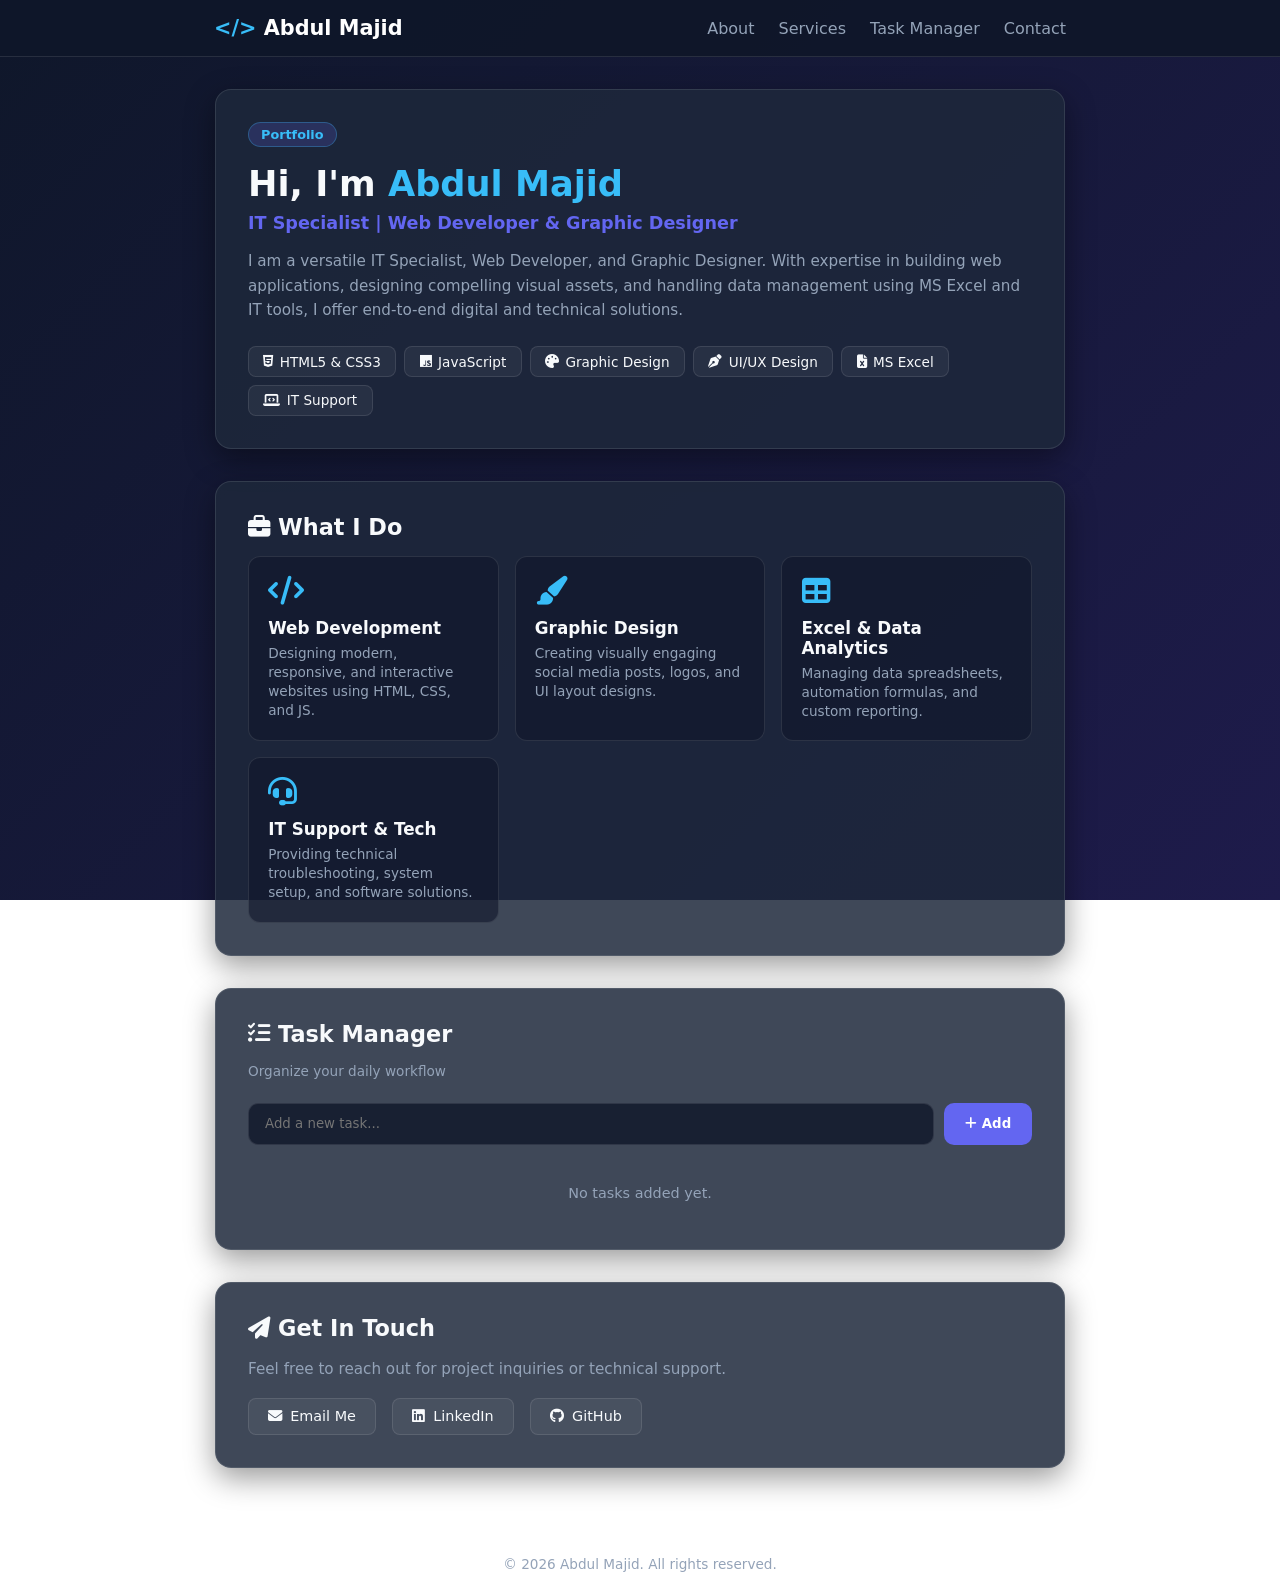
==== index.html @ b1f45f66 "Rename Index.html to index.html" ====
<!DOCTYPE html>
<html lang="en">
<head>
  <meta charset="UTF-8">
  <meta name="viewport" content="width=device-width, initial-scale=1.0">
  <title>Abdul Majid | IT Specialist, Designer & Developer</title>
  <link rel="stylesheet" href="https://cdnjs.cloudflare.com/ajax/libs/font-awesome/6.4.0/css/all.min.css">
  
  <style>
    :root {
      --primary: #6366f1;
      --primary-hover: #4f46e5;
      --bg-gradient: linear-gradient(135deg, #0f172a 0%, #1e1b4b 100%);
      --card-bg: rgba(30, 41, 59, 0.85);
      --text-main: #f8fafc;
      --text-muted: #94a3b8;
      --accent: #38bdf8;
      --border: rgba(255, 255, 255, 0.1);
    }

    * {
      box-sizing: border-box;
      margin: 0;
      padding: 0;
      font-family: system-ui, -apple-system, sans-serif;
      scroll-behavior: smooth;
    }

    body {
      background: #0f172a;
      background: var(--bg-gradient);
      background-attachment: fixed;
      color: var(--text-main);
      min-height: 100vh;
      display: flex;
      flex-direction: column;
    }

    .main-container {
      max-width: 850px;
      width: 90%;
      margin: 2rem auto;
      flex: 1;
    }

    /* Glassmorphism Cards */
    .glass-card {
      background: var(--card-bg);
      border: 1px solid var(--border);
      border-radius: 16px;
      padding: 2rem;
      margin-bottom: 2rem;
      box-shadow: 0 10px 30px rgba(0, 0, 0, 0.4);
      transition: transform 0.2s ease, box-shadow 0.2s ease;
    }

    .glass-card:hover {
      transform: translateY(-2px);
      box-shadow: 0 12px 35px rgba(0, 0, 0, 0.5);
    }

    /* Navbar */
    header {
      background: rgba(15, 23, 42, 0.95);
      position: sticky;
      top: 0;
      z-index: 1000;
      border-bottom: 1px solid var(--border);
    }

    .navbar {
      display: flex;
      justify-content: space-between;
      align-items: center;
      max-width: 900px;
      margin: 0 auto;
      padding: 1rem 1.5rem;
    }

    .logo {
      font-size: 1.3rem;
      font-weight: 700;
      color: #fff;
    }

    .logo-accent {
      color: var(--accent);
    }

    .nav-links {
      display: flex;
      list-style: none;
      gap: 1.5rem;
    }

    .nav-link {
      color: var(--text-muted);
      text-decoration: none;
      font-weight: 500;
      transition: color 0.2s;
    }

    .nav-link:hover {
      color: var(--accent);
    }

    .toggle-btn {
      display: none;
      background: none;
      border: none;
      color: #fff;
      font-size: 1.5rem;
      cursor: pointer;
    }

    /* Profile Section */
    .profile-badge {
      display: inline-block;
      background: rgba(99, 102, 241, 0.2);
      color: var(--accent);
      border: 1px solid rgba(56, 189, 248, 0.3);
      padding: 0.25rem 0.75rem;
      border-radius: 20px;
      font-size: 0.8rem;
      font-weight: 600;
      margin-bottom: 1rem;
    }

    .hero-title {
      font-size: 2.2rem;
      font-weight: 800;
      line-height: 1.2;
    }

    .hero-title span {
      color: var(--accent);
    }

    .hero-subtitle {
      color: var(--primary);
      font-size: 1.1rem;
      margin: 0.5rem 0 1rem;
      font-weight: 600;
    }

    .hero-desc {
      color: var(--text-muted);
      font-size: 0.95rem;
      line-height: 1.6;
    }

    .skills-container {
      display: flex;
      flex-wrap: wrap;
      gap: 0.5rem;
      margin-top: 1.5rem;
    }

    .chip {
      background: rgba(255, 255, 255, 0.05);
      border: 1px solid var(--border);
      padding: 0.4rem 0.9rem;
      border-radius: 8px;
      font-size: 0.85rem;
      color: var(--text-main);
      display: flex;
      align-items: center;
      gap: 0.4rem;
    }

    /* Services Grid */
    .section-title {
      font-size: 1.4rem;
      margin-bottom: 1rem;
      display: flex;
      align-items: center;
      gap: 0.5rem;
    }

    .services-grid {
      display: grid;
      grid-template-columns: repeat(auto-fit, minmax(200px, 1fr));
      gap: 1rem;
      margin-top: 1rem;
    }

    .service-box {
      background: rgba(15, 23, 42, 0.6);
      border: 1px solid var(--border);
      padding: 1.2rem;
      border-radius: 12px;
      text-align: left;
      transition: border-color 0.2s;
    }

    .service-box:hover {
      border-color: var(--accent);
    }

    .service-box i {
      font-size: 1.8rem;
      color: var(--accent);
      margin-bottom: 0.8rem;
    }

    .service-box h3 {
      font-size: 1.05rem;
      margin-bottom: 0.4rem;
    }

    .service-box p {
      font-size: 0.85rem;
      color: var(--text-muted);
      line-height: 1.4;
    }

    /* To-Do Section */
    .card-header .subtitle {
      color: var(--text-muted);
      font-size: 0.85rem;
      display: block;
      margin-top: 0.25rem;
    }

    .todo-input-group {
      display: flex;
      gap: 10px;
      margin: 1.5rem 0;
    }

    .todo-input-group input {
      flex: 1;
      background: rgba(15, 23, 42, 0.8);
      border: 1px solid var(--border);
      padding: 0.8rem 1rem;
      border-radius: 10px;
      color: #fff;
      outline: none;
      transition: border-color 0.2s;
    }

    .todo-input-group input:focus {
      border-color: var(--accent);
    }

    .todo-input-group button {
      background: var(--primary);
      color: white;
      border: none;
      padding: 0.8rem 1.3rem;
      border-radius: 10px;
      font-weight: 600;
      cursor: pointer;
      transition: background 0.2s;
    }

    .todo-input-group button:hover {
      background: var(--primary-hover);
    }

    .task-list {
      list-style: none;
    }

    .empty-msg {
      text-align: center;
      color: var(--text-muted);
      font-size: 0.9rem;
      padding: 1rem 0;
    }

    .task-item {
      background: rgba(15, 23, 42, 0.6);
      border: 1px solid var(--border);
      padding: 0.8rem 1rem;
      border-radius: 10px;
      display: flex;
      justify-content: space-between;
      align-items: center;
      margin-bottom: 0.6rem;
      transition: opacity 0.3s ease, transform 0.3s ease;
    }

    .task-item.removing {
      opacity: 0;
      transform: translateX(20px);
    }

    .delete-btn {
      background: rgba(239, 68, 68, 0.2);
      color: #f87171;
      border: 1px solid rgba(239, 68, 68, 0.3);
      padding: 0.4rem 0.7rem;
      border-radius: 6px;
      cursor: pointer;
      transition: all 0.2s;
    }

    .delete-btn:hover {
      background: #ef4444;
      color: #fff;
    }

    /* Contact Links */
    .contact-links {
      display: flex;
      gap: 1rem;
      margin-top: 1rem;
      flex-wrap: wrap;
    }

    .contact-btn {
      background: rgba(255, 255, 255, 0.05);
      border: 1px solid var(--border);
      color: var(--text-main);
      padding: 0.6rem 1.2rem;
      border-radius: 8px;
      text-decoration: none;
      font-size: 0.9rem;
      display: inline-flex;
      align-items: center;
      gap: 0.5rem;
      transition: all 0.2s;
    }

    .contact-btn:hover {
      background: var(--primary);
      border-color: var(--primary);
    }

    footer {
      text-align: center;
      padding: 1.5rem;
      color: var(--text-muted);
      font-size: 0.85rem;
    }

    @media (max-width: 768px) {
      .toggle-btn { display: block; }
      .nav-links {
        display: none;
        position: absolute;
        top: 100%;
        left: 0;
        width: 100%;
        background: rgba(15, 23, 42, 0.95);
        flex-direction: column;
        padding: 1rem 0;
        text-align: center;
      }
      .nav-links.active { display: flex; }
    }
  </style>
</head>
<body>

  <!-- Navigation Bar -->
  <header>
    <nav class="navbar">
      <div class="logo">
        <span class="logo-accent">&lt;/&gt;</span> Abdul Majid
      </div>
      <ul class="nav-links" id="navLinks">
        <li><a href="#about" class="nav-link">About</a></li>
        <li><a href="#services" class="nav-link">Services</a></li>
        <li><a href="#todo" class="nav-link">Task Manager</a></li>
        <li><a href="#contact" class="nav-link">Contact</a></li>
      </ul>
      <button class="toggle-btn" id="toggleBtn">
        <i class="fa-solid fa-bars"></i>
      </button>
    </nav>
  </header>

  <main class="main-container">
    <!-- About Section -->
    <section id="about" class="glass-card">
      <div class="profile-badge">Portfolio</div>
      <h1 class="hero-title">Hi, I'm <span>Abdul Majid</span></h1>
      <h2 class="hero-subtitle">IT Specialist | Web Developer & Graphic Designer</h2>
      <p class="hero-desc">
        I am a versatile IT Specialist, Web Developer, and Graphic Designer. With expertise in building web applications, designing compelling visual assets, and handling data management using MS Excel and IT tools, I offer end-to-end digital and technical solutions.
      </p>

      <div class="skills-container">
        <span class="chip"><i class="fa-brands fa-html5"></i> HTML5 & CSS3</span>
        <span class="chip"><i class="fa-brands fa-js"></i> JavaScript</span>
        <span class="chip"><i class="fa-solid fa-palette"></i> Graphic Design</span>
        <span class="chip"><i class="fa-solid fa-pen-nib"></i> UI/UX Design</span>
        <span class="chip"><i class="fa-solid fa-file-excel"></i> MS Excel</span>
        <span class="chip"><i class="fa-solid fa-laptop-code"></i> IT Support</span>
      </div>
    </section>

    <!-- Services Section -->
    <section id="services" class="glass-card">
      <h2 class="section-title"><i class="fa-solid fa-briefcase"></i> What I Do</h2>
      <div class="services-grid">
        <div class="service-box">
          <i class="fa-solid fa-code"></i>
          <h3>Web Development</h3>
          <p>Designing modern, responsive, and interactive websites using HTML, CSS, and JS.</p>
        </div>
        <div class="service-box">
          <i class="fa-solid fa-paint-brush"></i>
          <h3>Graphic Design</h3>
          <p>Creating visually engaging social media posts, logos, and UI layout designs.</p>
        </div>
        <div class="service-box">
          <i class="fa-solid fa-table"></i>
          <h3>Excel & Data Analytics</h3>
          <p>Managing data spreadsheets, automation formulas, and custom reporting.</p>
        </div>
        <div class="service-box">
          <i class="fa-solid fa-headset"></i>
          <h3>IT Support & Tech</h3>
          <p>Providing technical troubleshooting, system setup, and software solutions.</p>
        </div>
      </div>
    </section>

    <!-- To-Do App Section -->
    <section id="todo" class="glass-card">
      <div class="card-header">
        <h2 class="section-title"><i class="fa-solid fa-list-check"></i> Task Manager</h2>
        <span class="subtitle">Organize your daily workflow</span>
      </div>

      <div class="todo-input-group">
        <input type="text" id="taskInput" placeholder="Add a new task...">
        <button id="addTaskBtn"><i class="fa-solid fa-plus"></i> Add</button>
      </div>

      <ul id="taskList" class="task-list">
        <li class="empty-msg" id="emptyMsg">No tasks added yet.</li>
      </ul>
    </section>

    <!-- Contact Section -->
    <section id="contact" class="glass-card">
      <h2 class="section-title"><i class="fa-solid fa-paper-plane"></i> Get In Touch</h2>
      <p class="hero-desc">Feel free to reach out for project inquiries or technical support.</p>
      
      <div class="contact-links">
        <a href="mailto:abdulmajid@example.com" class="contact-btn"><i class="fa-solid fa-envelope"></i> Email Me</a>
        <a href="#" class="contact-btn"><i class="fa-brands fa-linkedin"></i> LinkedIn</a>
        <a href="#" class="contact-btn"><i class="fa-brands fa-github"></i> GitHub</a>
      </div>
    </section>
  </main>

  <footer>
    <p>&copy; 2026 Abdul Majid. All rights reserved.</p>
  </footer>

  <script>
    document.addEventListener("DOMContentLoaded", function () {
      var toggleBtn = document.getElementById("toggleBtn");
      var navLinks = document.getElementById("navLinks");
      var taskInput = document.getElementById("taskInput");
      var addTaskBtn = document.getElementById("addTaskBtn");
      var taskList = document.getElementById("taskList");
      var emptyMsg = document.getElementById("emptyMsg");

      toggleBtn.addEventListener("click", function () {
        navLinks.classList.toggle("active");
      });

      function checkEmpty() {
        var items = taskList.querySelectorAll(".task-item");
        if (items.length === 0) {
          emptyMsg.style.display = "block";
        } else {
          emptyMsg.style.display = "none";
        }
      }

      function addTask() {
        var taskText = taskInput.value.trim();

        if (taskText === "") {
          alert("Please write a task first!");
          return;
        }

        var li = document.createElement("li");
        li.className = "task-item";
        li.innerHTML = '<span>' + taskText + '</span><button class="delete-btn"><i class="fa-solid fa-trash-can"></i></button>';

        var deleteBtn = li.querySelector(".delete-btn");
        deleteBtn.addEventListener("click", function () {
          li.classList.add("removing");
          setTimeout(function () {
            li.remove();
            checkEmpty();
          }, 300);
        });

        taskList.appendChild(li);
        taskInput.value = "";
        checkEmpty();
      }

      addTaskBtn.addEventListener("click", addTask);

      taskInput.addEventListener("keypress", function (e) {
        if (e.key === "Enter") {
          addTask();
        }
      });
    });
  </script>
</body>
</html>
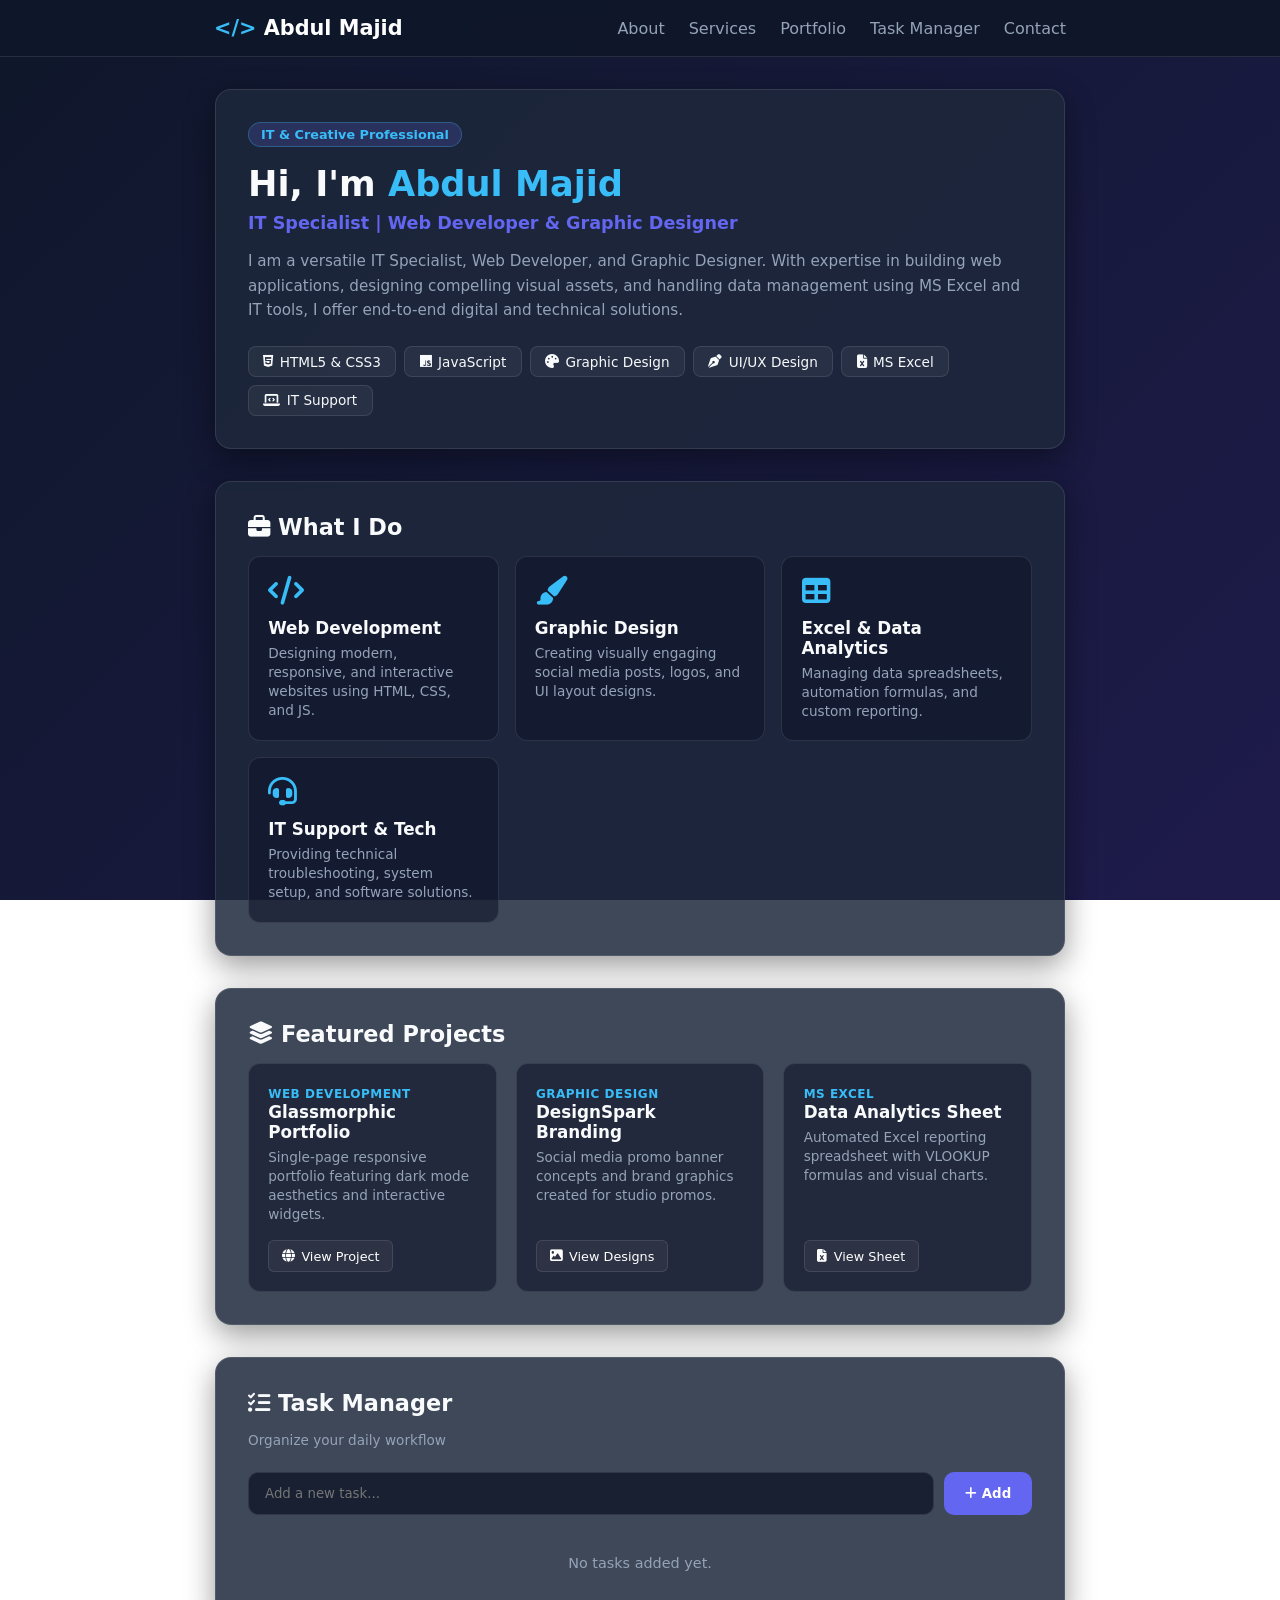
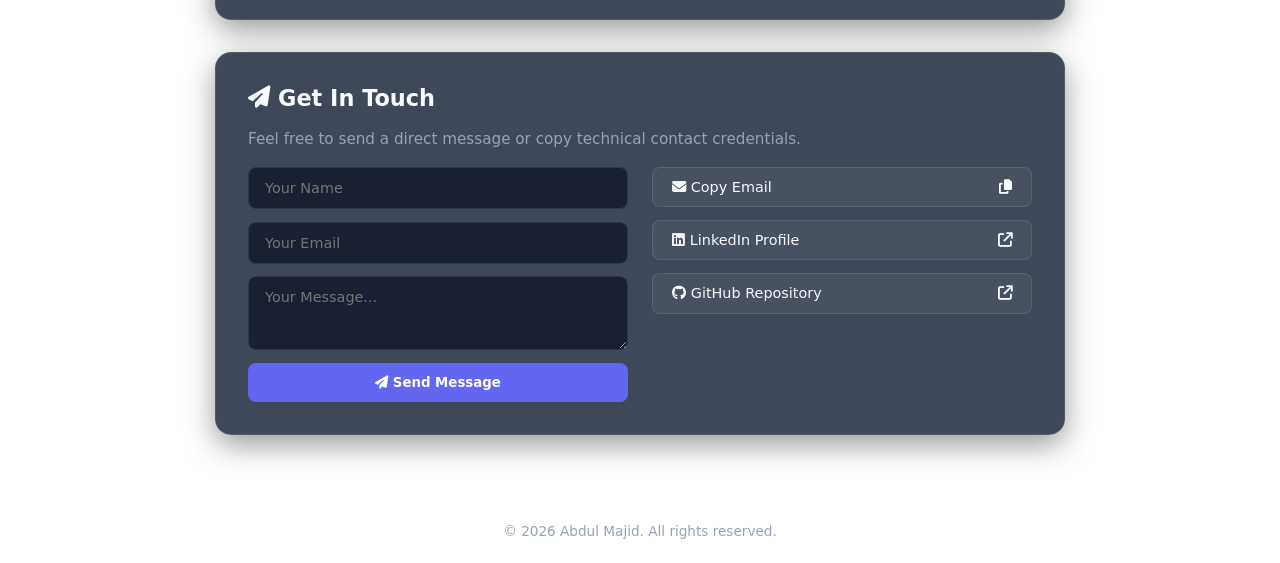
==== commit 72fe2fb3: "Update index.html" ====
--- a/index.html
+++ b/index.html
@@ -16,6 +16,7 @@
       --text-muted: #94a3b8;
       --accent: #38bdf8;
       --border: rgba(255, 255, 255, 0.1);
+      --success: #10b981;
     }
 
     * {
@@ -51,12 +52,13 @@
       padding: 2rem;
       margin-bottom: 2rem;
       box-shadow: 0 10px 30px rgba(0, 0, 0, 0.4);
-      transition: transform 0.2s ease, box-shadow 0.2s ease;
+      transition: transform 0.25s ease, box-shadow 0.25s ease, border-color 0.25s ease;
     }
 
     .glass-card:hover {
-      transform: translateY(-2px);
+      transform: translateY(-3px);
       box-shadow: 0 12px 35px rgba(0, 0, 0, 0.5);
+      border-color: rgba(56, 189, 248, 0.25);
     }
 
     /* Navbar */
@@ -66,6 +68,7 @@
       top: 0;
       z-index: 1000;
       border-bottom: 1px solid var(--border);
+      backdrop-filter: blur(10px);
     }
 
     .navbar {
@@ -166,6 +169,12 @@
       display: flex;
       align-items: center;
       gap: 0.4rem;
+      transition: border-color 0.2s, transform 0.2s;
+    }
+
+    .chip:hover {
+      border-color: var(--accent);
+      transform: translateY(-2px);
     }
 
     /* Services Grid */
@@ -190,11 +199,12 @@
       padding: 1.2rem;
       border-radius: 12px;
       text-align: left;
-      transition: border-color 0.2s;
+      transition: border-color 0.2s, transform 0.2s;
     }
 
     .service-box:hover {
       border-color: var(--accent);
+      transform: translateY(-3px);
     }
 
     .service-box i {
@@ -212,6 +222,71 @@
       font-size: 0.85rem;
       color: var(--text-muted);
       line-height: 1.4;
+    }
+
+    /* Portfolio Projects Grid */
+    .project-grid {
+      display: grid;
+      grid-template-columns: repeat(auto-fit, minmax(240px, 1fr));
+      gap: 1.2rem;
+      margin-top: 1rem;
+    }
+
+    .project-card {
+      background: rgba(15, 23, 42, 0.6);
+      border: 1px solid var(--border);
+      border-radius: 12px;
+      padding: 1.2rem;
+      display: flex;
+      flex-direction: column;
+      justify-content: space-between;
+      transition: all 0.25s ease;
+    }
+
+    .project-card:hover {
+      border-color: var(--accent);
+      transform: translateY(-3px);
+    }
+
+    .project-tag {
+      font-size: 0.75rem;
+      color: var(--accent);
+      text-transform: uppercase;
+      letter-spacing: 0.5px;
+      font-weight: 700;
+      margin-bottom: 0.4rem;
+    }
+
+    .project-card h3 {
+      font-size: 1.05rem;
+      margin-bottom: 0.4rem;
+    }
+
+    .project-card p {
+      font-size: 0.85rem;
+      color: var(--text-muted);
+      line-height: 1.4;
+      margin-bottom: 1rem;
+    }
+
+    .project-btn {
+      color: #fff;
+      background: rgba(255, 255, 255, 0.05);
+      border: 1px solid var(--border);
+      padding: 0.45rem 0.8rem;
+      border-radius: 6px;
+      font-size: 0.8rem;
+      text-decoration: none;
+      display: inline-flex;
+      align-items: center;
+      gap: 0.4rem;
+      width: max-content;
+      transition: background 0.2s, border-color 0.2s;
+    }
+
+    .project-btn:hover {
+      background: var(--primary);
+      border-color: var(--primary);
     }
 
     /* To-Do Section */
@@ -301,31 +376,99 @@
       color: #fff;
     }
 
-    /* Contact Links */
+    /* Contact Form & Links */
+    .contact-container {
+      display: grid;
+      grid-template-columns: 1fr 1fr;
+      gap: 1.5rem;
+      margin-top: 1rem;
+    }
+
+    .contact-form {
+      display: flex;
+      flex-direction: column;
+      gap: 0.8rem;
+    }
+
+    .contact-form input, .contact-form textarea {
+      background: rgba(15, 23, 42, 0.8);
+      border: 1px solid var(--border);
+      padding: 0.75rem 1rem;
+      border-radius: 8px;
+      color: #fff;
+      font-size: 0.9rem;
+      outline: none;
+      transition: border-color 0.2s;
+    }
+
+    .contact-form input:focus, .contact-form textarea:focus {
+      border-color: var(--accent);
+    }
+
+    .contact-form button {
+      background: var(--primary);
+      color: #fff;
+      border: none;
+      padding: 0.75rem;
+      border-radius: 8px;
+      font-weight: 600;
+      cursor: pointer;
+      transition: background 0.2s;
+    }
+
+    .contact-form button:hover {
+      background: var(--primary-hover);
+    }
+
     .contact-links {
       display: flex;
-      gap: 1rem;
-      margin-top: 1rem;
-      flex-wrap: wrap;
+      flex-direction: column;
+      gap: 0.8rem;
     }
 
     .contact-btn {
       background: rgba(255, 255, 255, 0.05);
       border: 1px solid var(--border);
       color: var(--text-main);
-      padding: 0.6rem 1.2rem;
+      padding: 0.7rem 1.2rem;
       border-radius: 8px;
       text-decoration: none;
       font-size: 0.9rem;
       display: inline-flex;
       align-items: center;
-      gap: 0.5rem;
+      justify-content: space-between;
       transition: all 0.2s;
+      cursor: pointer;
     }
 
     .contact-btn:hover {
-      background: var(--primary);
+      background: rgba(99, 102, 241, 0.2);
       border-color: var(--primary);
+    }
+
+    /* Toast Alert Notification */
+    #toast {
+      visibility: hidden;
+      min-width: 200px;
+      background-color: rgba(16, 185, 129, 0.95);
+      color: #fff;
+      text-align: center;
+      border-radius: 8px;
+      padding: 12px;
+      position: fixed;
+      z-index: 2000;
+      bottom: 30px;
+      right: 30px;
+      font-size: 0.85rem;
+      font-weight: 600;
+      box-shadow: 0 5px 15px rgba(0,0,0,0.3);
+      opacity: 0;
+      transition: opacity 0.3s ease, visibility 0.3s ease;
+    }
+
+    #toast.show {
+      visibility: visible;
+      opacity: 1;
     }
 
     footer {
@@ -336,6 +479,7 @@
     }
 
     @media (max-width: 768px) {
+      .contact-container { grid-template-columns: 1fr; }
       .toggle-btn { display: block; }
       .nav-links {
         display: none;
@@ -354,6 +498,9 @@
 </head>
 <body>
 
+  <!-- Toast Notification Container -->
+  <div id="toast"><i class="fa-solid fa-circle-check"></i> Copied to clipboard!</div>
+
   <!-- Navigation Bar -->
   <header>
     <nav class="navbar">
@@ -363,6 +510,7 @@
       <ul class="nav-links" id="navLinks">
         <li><a href="#about" class="nav-link">About</a></li>
         <li><a href="#services" class="nav-link">Services</a></li>
+        <li><a href="#portfolio" class="nav-link">Portfolio</a></li>
         <li><a href="#todo" class="nav-link">Task Manager</a></li>
         <li><a href="#contact" class="nav-link">Contact</a></li>
       </ul>
@@ -375,7 +523,7 @@
   <main class="main-container">
     <!-- About Section -->
     <section id="about" class="glass-card">
-      <div class="profile-badge">Portfolio</div>
+      <div class="profile-badge">IT & Creative Professional</div>
       <h1 class="hero-title">Hi, I'm <span>Abdul Majid</span></h1>
       <h2 class="hero-subtitle">IT Specialist | Web Developer & Graphic Designer</h2>
       <p class="hero-desc">
@@ -419,6 +567,39 @@
       </div>
     </section>
 
+    <!-- Portfolio Projects Section -->
+    <section id="portfolio" class="glass-card">
+      <h2 class="section-title"><i class="fa-solid fa-layer-group"></i> Featured Projects</h2>
+      <div class="project-grid">
+        <div class="project-card">
+          <div>
+            <span class="project-tag">Web Development</span>
+            <h3>Glassmorphic Portfolio</h3>
+            <p>Single-page responsive portfolio featuring dark mode aesthetics and interactive widgets.</p>
+          </div>
+          <a href="#" class="project-btn"><i class="fa-solid fa-globe"></i> View Project</a>
+        </div>
+
+        <div class="project-card">
+          <div>
+            <span class="project-tag">Graphic Design</span>
+            <h3>DesignSpark Branding</h3>
+            <p>Social media promo banner concepts and brand graphics created for studio promos.</p>
+          </div>
+          <a href="#" class="project-btn"><i class="fa-solid fa-image"></i> View Designs</a>
+        </div>
+
+        <div class="project-card">
+          <div>
+            <span class="project-tag">MS Excel</span>
+            <h3>Data Analytics Sheet</h3>
+            <p>Automated Excel reporting spreadsheet with VLOOKUP formulas and visual charts.</p>
+          </div>
+          <a href="#" class="project-btn"><i class="fa-solid fa-file-excel"></i> View Sheet</a>
+        </div>
+      </div>
+    </section>
+
     <!-- To-Do App Section -->
     <section id="todo" class="glass-card">
       <div class="card-header">
@@ -439,12 +620,32 @@
     <!-- Contact Section -->
     <section id="contact" class="glass-card">
       <h2 class="section-title"><i class="fa-solid fa-paper-plane"></i> Get In Touch</h2>
-      <p class="hero-desc">Feel free to reach out for project inquiries or technical support.</p>
+      <p class="hero-desc">Feel free to send a direct message or copy technical contact credentials.</p>
       
-      <div class="contact-links">
-        <a href="mailto:abdulmajid@example.com" class="contact-btn"><i class="fa-solid fa-envelope"></i> Email Me</a>
-        <a href="#" class="contact-btn"><i class="fa-brands fa-linkedin"></i> LinkedIn</a>
-        <a href="#" class="contact-btn"><i class="fa-brands fa-github"></i> GitHub</a>
+      <div class="contact-container">
+        <!-- Direct Contact Form -->
+        <form class="contact-form" action="https://formspree.io/f/xbjnqkyw" method="POST" id="contactForm">
+          <input type="text" name="name" placeholder="Your Name" required>
+          <input type="email" name="email" placeholder="Your Email" required>
+          <textarea name="message" rows="3" placeholder="Your Message..." required></textarea>
+          <button type="submit"><i class="fa-solid fa-paper-plane"></i> Send Message</button>
+        </form>
+
+        <!-- Quick Copy Action Links -->
+        <div class="contact-links">
+          <div class="contact-btn" onclick="copyText('abdulmajid@example.com')">
+            <span><i class="fa-solid fa-envelope"></i> Copy Email</span>
+            <i class="fa-solid fa-copy"></i>
+          </div>
+          <a href="https://linkedin.com" target="_blank" class="contact-btn">
+            <span><i class="fa-brands fa-linkedin"></i> LinkedIn Profile</span>
+            <i class="fa-solid fa-arrow-up-right-from-square"></i>
+          </a>
+          <a href="https://github.com/DesignSparkpk" target="_blank" class="contact-btn">
+            <span><i class="fa-brands fa-github"></i> GitHub Repository</span>
+            <i class="fa-solid fa-arrow-up-right-from-square"></i>
+          </a>
+        </div>
       </div>
     </section>
   </main>
@@ -454,6 +655,14 @@
   </footer>
 
   <script>
+    // Copy To Clipboard Toast Function
+    function copyText(text) {
+      navigator.clipboard.writeText(text);
+      var toast = document.getElementById("toast");
+      toast.className = "show";
+      setTimeout(function(){ toast.className = toast.className.replace("show", ""); }, 2500);
+    }
+
     document.addEventListener("DOMContentLoaded", function () {
       var toggleBtn = document.getElementById("toggleBtn");
       var navLinks = document.getElementById("navLinks");
@@ -462,27 +671,33 @@
       var taskList = document.getElementById("taskList");
       var emptyMsg = document.getElementById("emptyMsg");
 
+      // Mobile Navbar Toggle
       toggleBtn.addEventListener("click", function () {
         navLinks.classList.toggle("active");
       });
 
+      // Auto close navbar on mobile link click
+      document.querySelectorAll(".nav-link").forEach(function(link) {
+        link.addEventListener("click", function() {
+          navLinks.classList.remove("active");
+        });
+      });
+
+      // LocalStorage Helper Functions
+      function getSavedTasks() {
+        return JSON.parse(localStorage.getItem("portfolio_tasks")) || [];
+      }
+
+      function saveTasks(tasks) {
+        localStorage.setItem("portfolio_tasks", JSON.stringify(tasks));
+      }
+
       function checkEmpty() {
         var items = taskList.querySelectorAll(".task-item");
-        if (items.length === 0) {
-          emptyMsg.style.display = "block";
-        } else {
-          emptyMsg.style.display = "none";
-        }
+        emptyMsg.style.display = (items.length === 0) ? "block" : "none";
       }
 
-      function addTask() {
-        var taskText = taskInput.value.trim();
-
-        if (taskText === "") {
-          alert("Please write a task first!");
-          return;
-        }
-
+      function renderTaskUI(taskText) {
         var li = document.createElement("li");
         li.className = "task-item";
         li.innerHTML = '<span>' + taskText + '</span><button class="delete-btn"><i class="fa-solid fa-trash-can"></i></button>';
@@ -492,11 +707,39 @@
           li.classList.add("removing");
           setTimeout(function () {
             li.remove();
+            var tasks = getSavedTasks();
+            var index = tasks.indexOf(taskText);
+            if (index > -1) {
+              tasks.splice(index, 1);
+              saveTasks(tasks);
+            }
             checkEmpty();
           }, 300);
         });
 
         taskList.appendChild(li);
+      }
+
+      // Load Saved Tasks
+      var initialTasks = getSavedTasks();
+      initialTasks.forEach(function(t) {
+        renderTaskUI(t);
+      });
+      checkEmpty();
+
+      // Add Task Action
+      function addTask() {
+        var taskText = taskInput.value.trim();
+        if (taskText === "") {
+          alert("Please write a task first!");
+          return;
+        }
+
+        renderTaskUI(taskText);
+        var tasks = getSavedTasks();
+        tasks.push(taskText);
+        saveTasks(tasks);
+
         taskInput.value = "";
         checkEmpty();
       }
